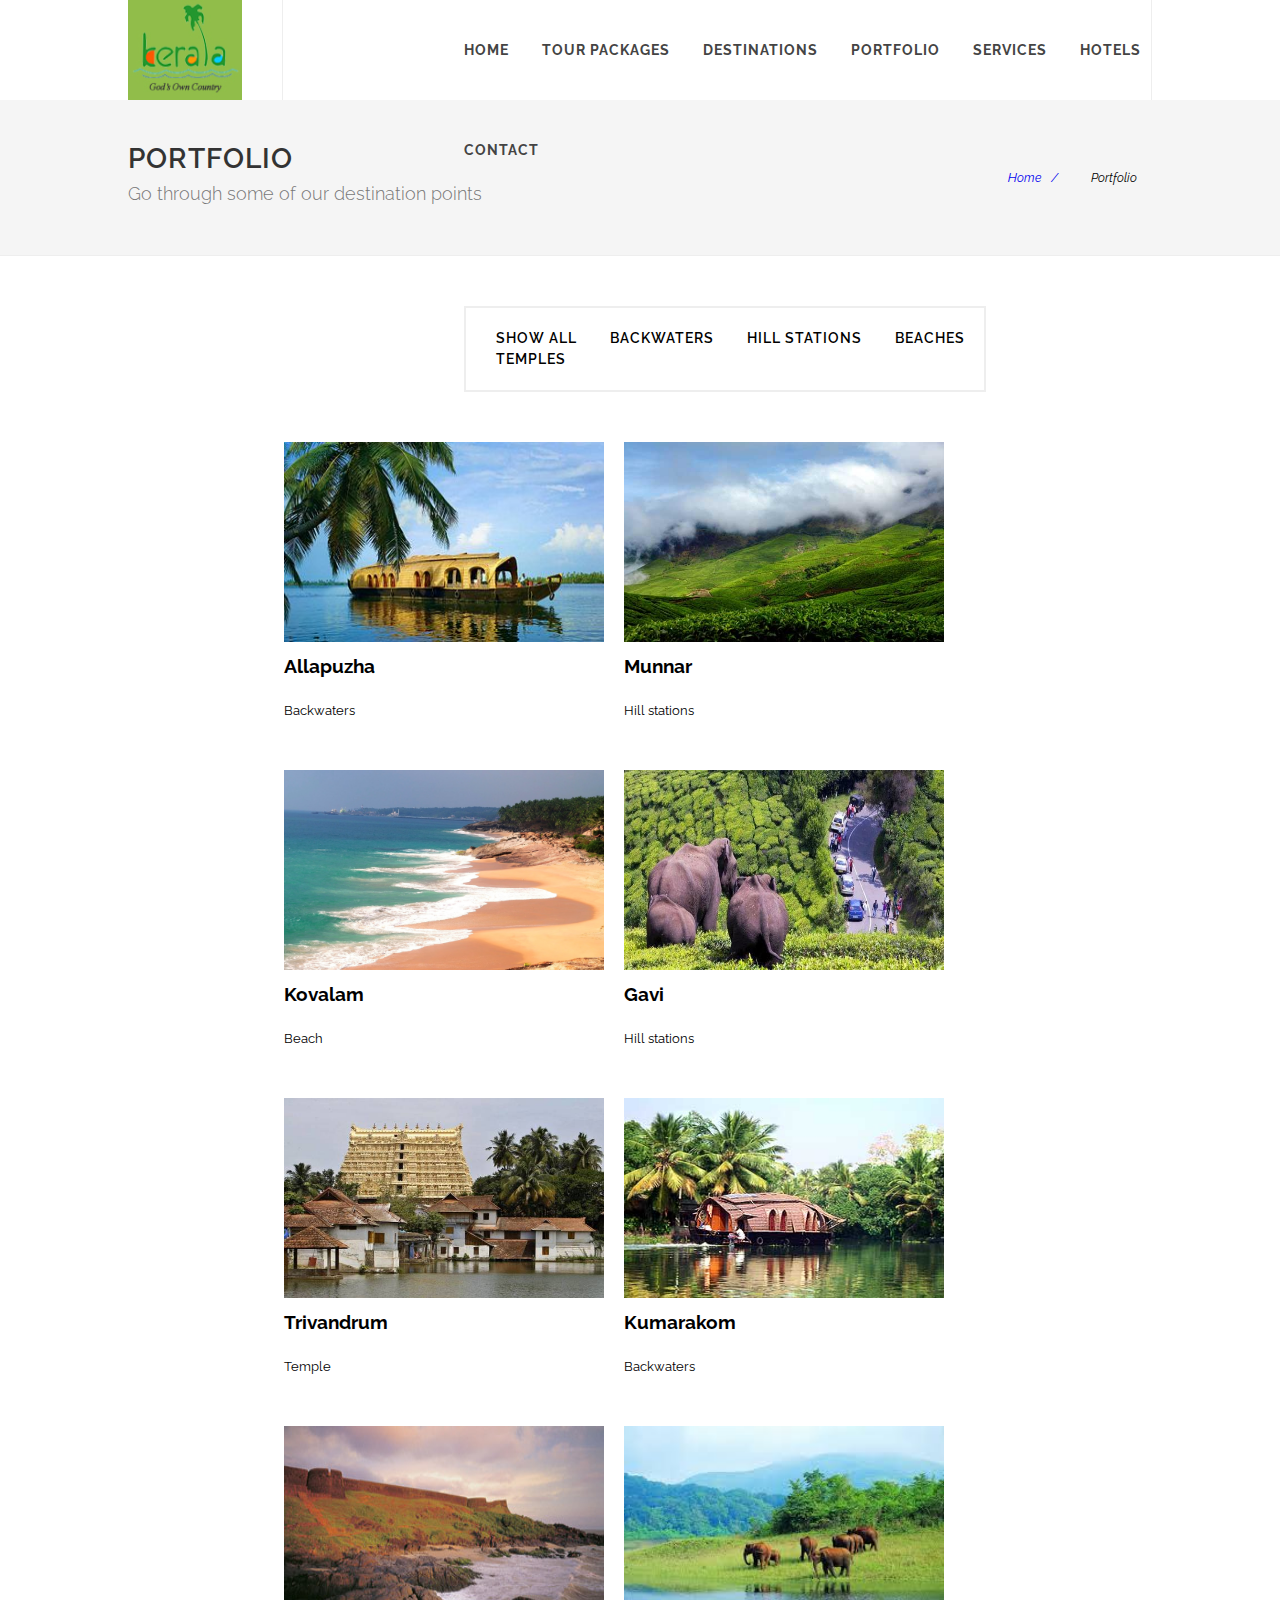
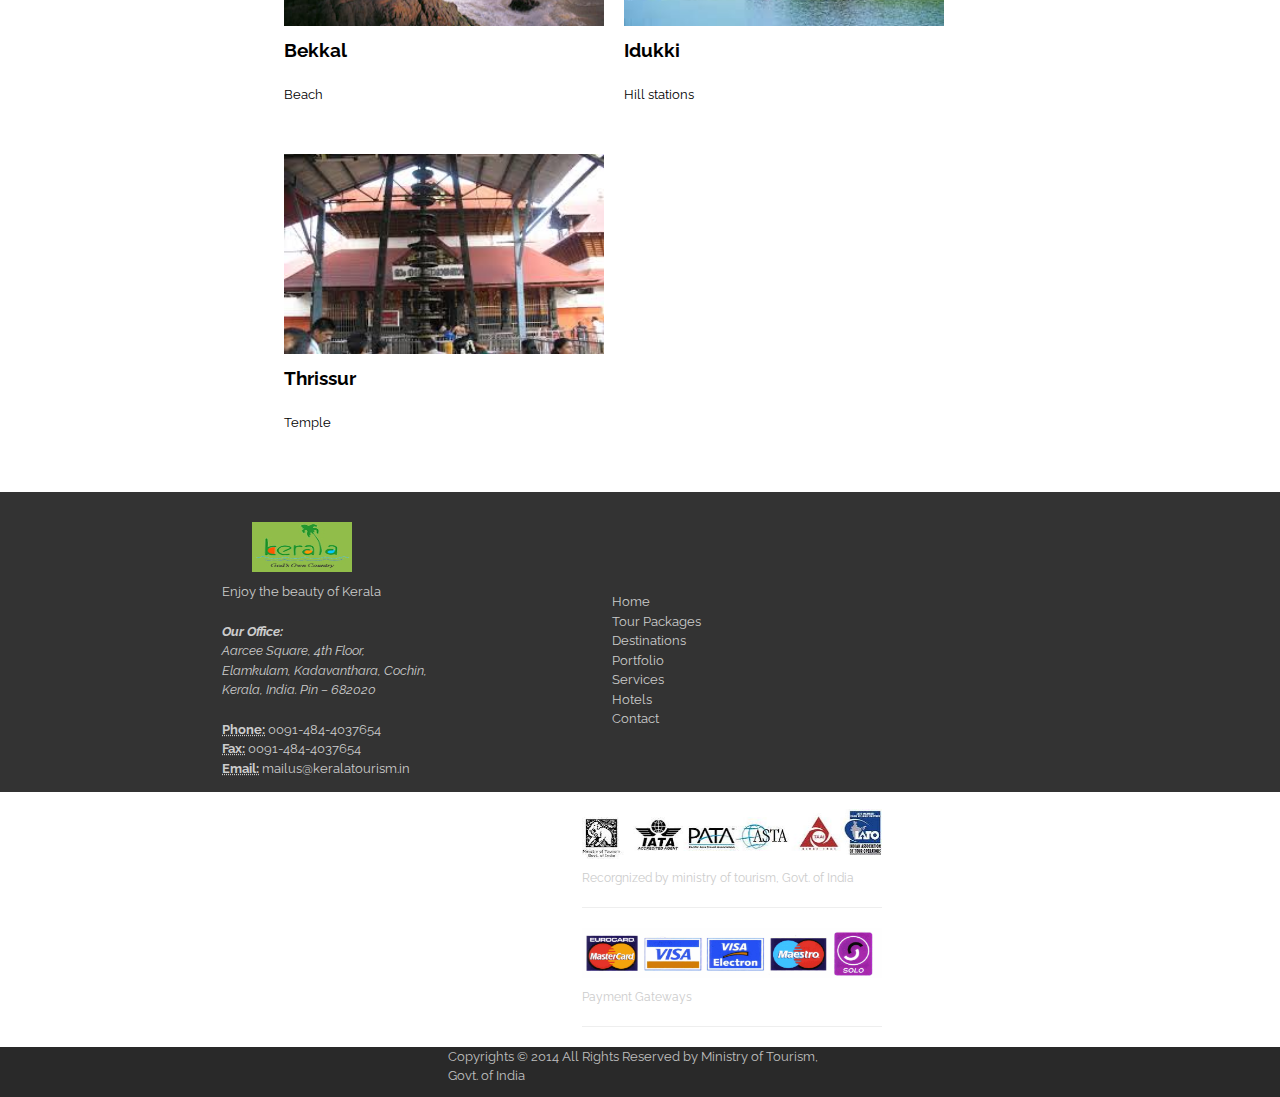
==== portfolio.html @ d1d4bd01 "tourism" ====
<!DOCTYPE html>
<html >
  <head>
    <title>Portfolio</title>
    <meta charset = "utf-8" />
    <link href='https://fonts.googleapis.com/css?family=Raleway' rel='stylesheet' type='text/css'>

    <link rel="stylesheet" href="css/reset.css" />
    <link rel="stylesheet" href="css/960_12_col.css" />
    <link rel="stylesheet" href="css/text.css" />
    <link rel="stylesheet" href="css/style.css" />
  </head>

  <body>

    <div id="header">
      <!-- Logo -->
      <div id="logo">
        <a href="#"><img src="img/images-kerala-logo.jpg" alt="logo" /><!--<h1>Kerala</h1>--></a>
      </div>
      <!-- Logo end -->

      <!-- Menu -->
      <div id="menu">
        <ul>
          <li><a href="#">Home</a></li>
      		<li><a href="#">Tour Packages</a></li>
          <li><a href="#">Destinations</a></li>
          <li><a href="portfolio.html">Portfolio</a></li>
          <li><a href="services.html">Services</a></li>
          <li><a href="#">Hotels</a></li>
          <li><a href="#">Contact</a></li>
      	</ul>
      </div>
      <!-- Menu end -->
    </div>

    <!-- Page Title -->
		<div id="page-title">
			<div class="container">
				<h1>Portfolio</h1>
				<span>Go through some of our destination points</span>
				<ul class="breadcrumb">
					<li><a href="#">Home</a></li>
					<li>Portfolio</li>
				</ul>
			</div>
		</div><!-- #page-title end -->

    <!-- Content -->
    <div id="main-section-portfolio">

      <div id="selector">
        <ul>
          <li><a href="#">Show All</a></li>
          <li><a href="#">Backwaters</a></li>
          <li><a href="#">Hill Stations</a></li>
          <li><a href="#">Beaches</a></li>
          <li><a href="#">Temples</a></li>
        </ul>
      </div>

      <div class="container_12">
        
        <section class="grid_4">
  				<img src="img/backwater.jpg" alt="Backwaters">
  				<h4>Allapuzha</h4>
          <p>Backwaters</p>
  			</section>

        <section class="grid_4">
  				<img src="img/hillstation.jpg" alt="Hill Stations">
  				<h4>Munnar</h4>
          <p>Hill stations</p>
  			</section>

        <section class="grid_4">
  				<img src="img/beach.jpg" alt="Beach">
          <h4>Kovalam</h4>
  				<p>Beach</p>
  			</section>

        <section class="grid_4">
  				<img src="img/hillstation1.jpg" alt="Hill Stations">
  				<h4>Gavi</h4>
          <p>Hill stations</p>
  			</section>

        <section class="grid_4">
  				<img src="img/temple.jpeg" alt="Temple">
          <h4>Trivandrum</h4>
  				<p>Temple</p>
  			</section>

        <section class="grid_4">
  				<img src="img/backwater1.jpg" alt="Backwaters">
  				<h4>Kumarakom</h4>
          <p>Backwaters</p>
  			</section>

        <section class="grid_4">
  				<img src="img/beach1.jpg" alt="Beach">
          <h4>Bekkal</h4>
  				<p>Beach</p>
  			</section>

        <section class="grid_4">
  				<img src="img/hillstation2.jpg" alt="Hill Stations">
  				<h4>Idukki</h4>
          <p>Hill stations</p>
  			</section>

        <section class="grid_4">
  				<img src="img/temple1.jpg" alt="Temple">
          <h4>Thrissur</h4>
  				<p>Temple</p>
  			</section>

      </div>
    </div> <!-- Main section end -->

    <!-- Footer -->
    <footer class="footer">
      <div class="container_12">
        <div class="section grid_4">
  			  <img class="logo" src="img/images-kerala-logo.jpg" alt="logo" />

  				<p>Enjoy the beauty of Kerala</p>
  				<div style="background: url('http://canvashtml-cdn.semicolonweb.com/images/world-map.png') no-repeat center center; background-size: 100%;">
  					<address>
  	  			  <strong>Our  Office:</strong><br>
              Aarcee Square, 4th Floor,<br>
              Elamkulam, Kadavanthara, Cochin,<br>
              Kerala, India. Pin – 682020 <br>
    				</address>
      		  <abbr title="Phone Number"><strong>Phone:</strong></abbr> 0091-484-4037654<br>
      			<abbr title="Fax"><strong>Fax:</strong></abbr> 0091-484-4037654<br>
      			<abbr title="Email Address"><strong>Email:</strong></abbr> mailus@keralatourism.in
      		</div>
  			</div>

        <div class="section grid_4">
  				<ul class="footer_menu">
            <li><a href="#">Home</a></li>
        		<li><a href="#">Tour Packages</a></li>
            <li><a href="#">Destinations</a></li>
            <li><a href="portfolio.html">Portfolio</a></li>
            <li><a href="services.html">Services</a></li>
            <li><a href="#">Hotels</a></li>
            <li><a href="#">Contact</a></li>
  				</ul>
  			</div>

        <div class="section grid_4">
          <div class="row">
            <img src="img/pata.jpg" alt="image" />
            <p>Recorgnized by ministry of tourism, Govt. of India</p>
          </div>
          <div class="row">
            <img src="img/cardlogos.jpg" alt="image" />
            <p>Payment Gateways</p>
          </div>
        </div>
      </div>

      <div id="copyrites">
        <p>Copyrights © 2014 All Rights Reserved by Ministry of Tourism, Govt.
          of India</p>
      </div>
    </footer>  <!-- Footer ends here -->
  </body>
</html>
---- css/960_12_col.css ----
/*
  960 Grid System ~ Core CSS.
  Learn more ~ http://960.gs/

  Licensed under GPL and MIT.
*/

/*
  Forces backgrounds to span full width,
  even if there is horizontal scrolling.
  Increase this if your layout is wider.

  Note: IE6 works fine without this fix.
*/

body {
  min-width: 960px;
}

/* `Container
----------------------------------------------------------------------------------------------------*/

.container_12 {
  margin-left: auto;
  margin-right: auto;
  width: 960px;
}

/* `Grid >> Global
----------------------------------------------------------------------------------------------------*/

.grid_1,
.grid_2,
.grid_3,
.grid_4,
.grid_5,
.grid_6,
.grid_7,
.grid_8,
.grid_9,
.grid_10,
.grid_11,
.grid_12 {
  display: inline;
  float: left;
  margin-left: 10px;
  margin-right: 10px;
}

.push_1, .pull_1,
.push_2, .pull_2,
.push_3, .pull_3,
.push_4, .pull_4,
.push_5, .pull_5,
.push_6, .pull_6,
.push_7, .pull_7,
.push_8, .pull_8,
.push_9, .pull_9,
.push_10, .pull_10,
.push_11, .pull_11 {
  position: relative;
}

/* `Grid >> Children (Alpha ~ First, Omega ~ Last)
----------------------------------------------------------------------------------------------------*/

.alpha {
  margin-left: 0;
}

.omega {
  margin-right: 0;
}

/* `Grid >> 12 Columns
----------------------------------------------------------------------------------------------------*/

.container_12 .grid_1 {
  width: 60px;
}

.container_12 .grid_2 {
  width: 140px;
}

.container_12 .grid_3 {
  width: 220px;
}

.container_12 .grid_4 {
  width: 300px;
}

.container_12 .grid_5 {
  width: 380px;
}

.container_12 .grid_6 {
  width: 460px;
}

.container_12 .grid_7 {
  width: 540px;
}

.container_12 .grid_8 {
  width: 620px;
}

.container_12 .grid_9 {
  width: 700px;
}

.container_12 .grid_10 {
  width: 780px;
}

.container_12 .grid_11 {
  width: 860px;
}

.container_12 .grid_12 {
  width: 940px;
}

/* `Prefix Extra Space >> 12 Columns
----------------------------------------------------------------------------------------------------*/

.container_12 .prefix_1 {
  padding-left: 80px;
}

.container_12 .prefix_2 {
  padding-left: 160px;
}

.container_12 .prefix_3 {
  padding-left: 240px;
}

.container_12 .prefix_4 {
  padding-left: 320px;
}

.container_12 .prefix_5 {
  padding-left: 400px;
}

.container_12 .prefix_6 {
  padding-left: 480px;
}

.container_12 .prefix_7 {
  padding-left: 560px;
}

.container_12 .prefix_8 {
  padding-left: 640px;
}

.container_12 .prefix_9 {
  padding-left: 720px;
}

.container_12 .prefix_10 {
  padding-left: 800px;
}

.container_12 .prefix_11 {
  padding-left: 880px;
}

/* `Suffix Extra Space >> 12 Columns
----------------------------------------------------------------------------------------------------*/

.container_12 .suffix_1 {
  padding-right: 80px;
}

.container_12 .suffix_2 {
  padding-right: 160px;
}

.container_12 .suffix_3 {
  padding-right: 240px;
}

.container_12 .suffix_4 {
  padding-right: 320px;
}

.container_12 .suffix_5 {
  padding-right: 400px;
}

.container_12 .suffix_6 {
  padding-right: 480px;
}

.container_12 .suffix_7 {
  padding-right: 560px;
}

.container_12 .suffix_8 {
  padding-right: 640px;
}

.container_12 .suffix_9 {
  padding-right: 720px;
}

.container_12 .suffix_10 {
  padding-right: 800px;
}

.container_12 .suffix_11 {
  padding-right: 880px;
}

/* `Push Space >> 12 Columns
----------------------------------------------------------------------------------------------------*/

.container_12 .push_1 {
  left: 80px;
}

.container_12 .push_2 {
  left: 160px;
}

.container_12 .push_3 {
  left: 240px;
}

.container_12 .push_4 {
  left: 320px;
}

.container_12 .push_5 {
  left: 400px;
}

.container_12 .push_6 {
  left: 480px;
}

.container_12 .push_7 {
  left: 560px;
}

.container_12 .push_8 {
  left: 640px;
}

.container_12 .push_9 {
  left: 720px;
}

.container_12 .push_10 {
  left: 800px;
}

.container_12 .push_11 {
  left: 880px;
}

/* `Pull Space >> 12 Columns
----------------------------------------------------------------------------------------------------*/

.container_12 .pull_1 {
  left: -80px;
}

.container_12 .pull_2 {
  left: -160px;
}

.container_12 .pull_3 {
  left: -240px;
}

.container_12 .pull_4 {
  left: -320px;
}

.container_12 .pull_5 {
  left: -400px;
}

.container_12 .pull_6 {
  left: -480px;
}

.container_12 .pull_7 {
  left: -560px;
}

.container_12 .pull_8 {
  left: -640px;
}

.container_12 .pull_9 {
  left: -720px;
}

.container_12 .pull_10 {
  left: -800px;
}

.container_12 .pull_11 {
  left: -880px;
}

/* `Clear Floated Elements
----------------------------------------------------------------------------------------------------*/

/* http://sonspring.com/journal/clearing-floats */

.clear {
  clear: both;
  display: block;
  overflow: hidden;
  visibility: hidden;
  width: 0;
  height: 0;
}

/* http://www.yuiblog.com/blog/2010/09/27/clearfix-reloaded-overflowhidden-demystified */

.clearfix:before,
.clearfix:after,
.container_12:before,
.container_12:after {
  content: '.';
  display: block;
  overflow: hidden;
  visibility: hidden;
  font-size: 0;
  line-height: 0;
  width: 0;
  height: 0;
}

.clearfix:after,
.container_12:after {
  clear: both;
}

/*
  The following zoom:1 rule is specifically for IE6 + IE7.
  Move to separate stylesheet if invalid CSS is a problem.
*/

.clearfix,
.container_12 {
  zoom: 1;
}
---- css/text.css ----
/*
  960 Grid System ~ Text CSS.
  Learn more ~ http://960.gs/

  Licensed under GPL and MIT.
*/

/* `Basic HTML
----------------------------------------------------------------------------------------------------*/

body {
  font: 13px/1.5 "Helvetica Neue", Arial, "Liberation Sans", FreeSans, sans-serif;
}

pre,
code {
  font-family: "DejaVu Sans Mono", Menlo, Consolas, monospace;
}

hr {
  border: 0 solid #ccc;
  border-top-width: 1px;
  clear: both;
  height: 0;
}

/* `Headings
----------------------------------------------------------------------------------------------------*/

h1 {
  font-size: 25px;
}

h2 {
  font-size: 23px;
}

h3 {
  font-size: 21px;
}

h4 {
  font-size: 19px;
}

h5 {
  font-size: 17px;
}

h6 {
  font-size: 15px;
}

/* `Spacing
----------------------------------------------------------------------------------------------------*/

ol {
  list-style: decimal;
}

ul {
  list-style: disc;
}

li {
  margin-left: 30px;
}

p,
dl,
hr,
h1,
h2,
h3,
h4,
h5,
h6,
ol,
ul,
pre,
table,
address,
fieldset,
figure {
  margin-bottom: 20px;
}
---- css/style.css ----
body {
  width: 100%;
  margin: auto;
  font-family: 'Raleway', sans-serif;
}

#header {
  width: 80%;
  margin: auto;
}

#logo {
  float: left;
  width: 15%;
}

#logo a, #menu a, .breadcrumb a, footer a, #selector a {
  text-decoration: none;
}

#menu a:hover, #selector a:hover {
  color: green;
  font-size: 15px;
}

.breadcrumb {
  font-style: italic;
}

.breadcrumb a:after{
  content: "/";
  padding-left: 10px;
}

.breadcrumb li:last-child::after {
  content: none;
}

#logo h1 {
  color: #000;
  font-size: 36px;
}

#logo h1, #menu a{
  line-height: 100px;
}

#header, #logo, #menu, #logo img, #selector a {
  height: 100px;
}

#logo, #menu {
  border-right: 1px solid #EEE;
}

#menu {
  width: 70%;
  margin: auto;
  float: right;
}

#menu li, .breadcrumb li, #selector li {
  display: inline;
}

#menu a, #selector a {
  font-size: 14px;
  text-transform: uppercase;
  color: #444;
  font-weight: 700;
  letter-spacing: 1px;
}

#page-title {
  padding: 30px 0;
  background-color: #F5F5F5;
  border-bottom: 1px solid #EEE;
  width: 100%;
}

#page-title h1 {
  padding: 0;
  margin: 0;
  line-height: 1;
  font-weight: 600;
  letter-spacing: 1px;
  color: #333;
  font-size: 28px;
  text-transform: uppercase;
}

.container {
  font-size: 14px;
  height: 65px;
  line-height: 21px;
  margin: 0 auto;
  padding: 15px 0;
  position: relative;
  width: 80%;
}

#page-title span {
  display: block;
  margin-top: 10px;
  font-weight: 300;
  color: #777;
  font-size: 18px;
}

#page-title .breadcrumb {
  position: absolute;
  top: 50%;
  left: auto;
  right: 15px;
  margin: -10px 0 0;
  background-color: transparent;
  padding: 0;
  font-size: 12px;
}

#main-section-service .container_12 {
  margin-left: 280px;
}

.container_12 {
  width: 80%;
  margin: 70px 200px;
}

.grid_4 img {
  width: 320px;
  height: 200px;
  margin: 10px 0;
}

.grid_4 .subtitle {
  display: block;
    margin-top: 5px;
    color: #444;
    font-weight: 100;

}

section {
  padding: 10px;
}

.big-image, #booking {
  position: relative;
  margin: auto;

  display: block;
}

.big-image {
  padding: 15px 0;
  background-color: #F9F9F9;
}

img.aligncenter {
  margin: auto;
  display: block;
  clear: both;
  width: 70%;
  height: 50%;
}

#booking {
  padding: 10px 0;
}

.heading {
  text-align: center;
  margin-bottom: 10px;
}

.big-image .grid_4 {
  width: 250px;
  margin-left: 70px;
}

.service_1 img {
  width: 250px;
}

.service_1 p{
  margin-top: 20px;
  margin-left: 50px;
}

.service_1_1 h3 {
  width: 50%;
  margin: auto;
}

#booking .title {
  margin-bottom: 20px;
}

.grid_4 i {
  float: left;
  font-size: 36px;
}

.sub_grid {
  float: right;
  width: 200px;
  margin: 0 0;
}

.sub_grid h3 {
  font-size: 18px;
}

.sub_grid p {
  font-size: 14px;
}

.service_1_1 {
  margin-left: 60px;
}

.contact_for_help {
  height: 70px;
  padding-top: 20px;
  background: rgb(26, 188, 156);
}

.contact_for_help p {
  color: #fff;
  font-size: 36px;
  width: 50%;
  margin: auto;
}

footer {
  background-color: #333;
  color: #CCC;
  height: 300px;
}

footer ul {
  list-style-type: none;
}

footer .container_12 {
  width: 70%;
  margin: auto;
}

footer a {
  color: #CCC;
}

footer .grid_4 {
  padding: 20px;
  margin-bottom: 0px;
}

footer .col-1 {
  float: left;
}

footer .col-2 {
  float: right;
  margin-left: 10px;
}

footer .row {
  margin-top: 10px;
  border-bottom: 1px solid #EEE;
  font-size: 12px;
}

footer .row img {
  width: 300px;
  height: 50px;
}

footer .logo {
  margin-left: 30px;
  width: 100px;
  height: 50px;
}

.footer_menu {
  margin-top: 80px;
}

#copyrites {
  height: 50px;
  background-color: rgb(41, 41, 41);
  color: rgb(192, 192, 192);
}

#copyrites p {
  width: 30%;
  margin: auto;
}

#selector {
  width: 45%;
  padding-top: 20px;
  margin-left: 400px;
  margin-top: 50px;
  border: 2px solid #EEE;
}

#selector a{
  color: #000;
  font-size: 14px;
  text-transform: uppercase;
  font-weight: 600;
}

#main-section-portfolio .container_12 {
  margin: 30px 200px;
}

#main-section-portfolio {
  width: 90%;
  margin: auto;
}
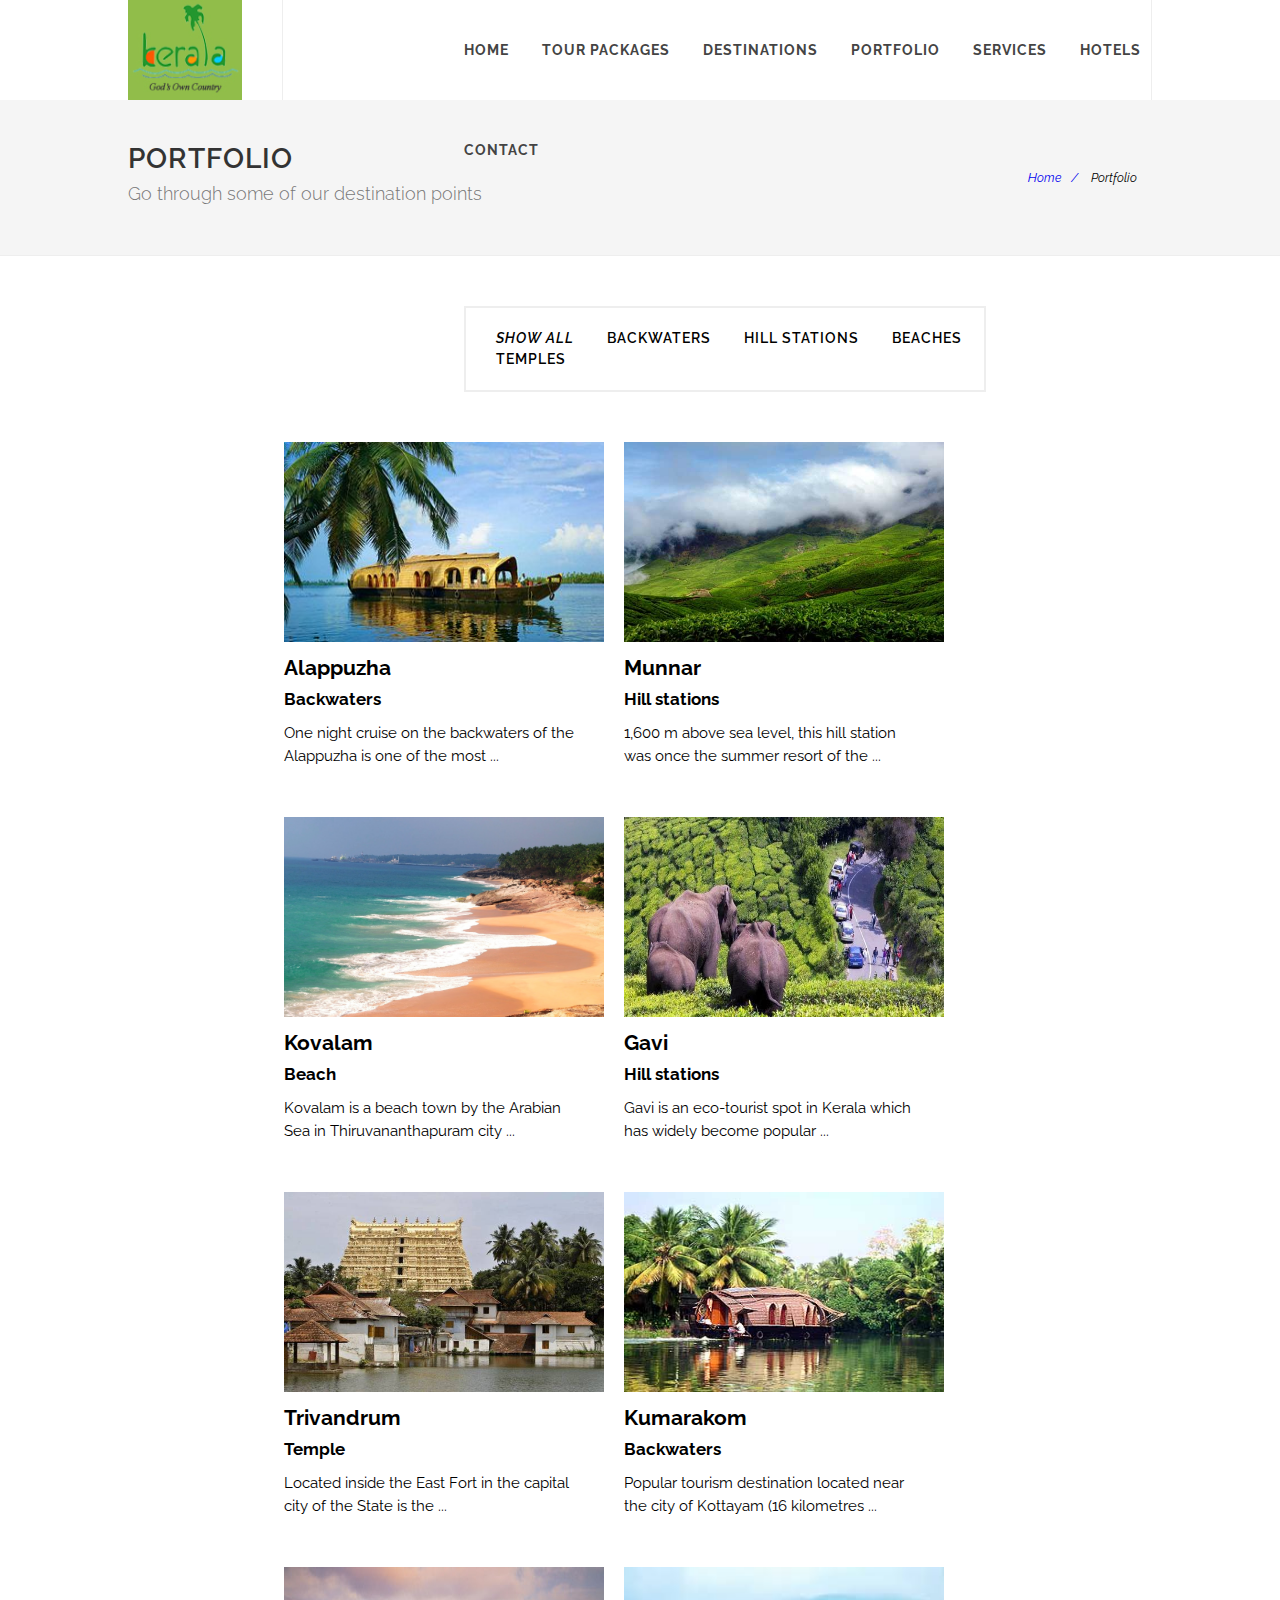
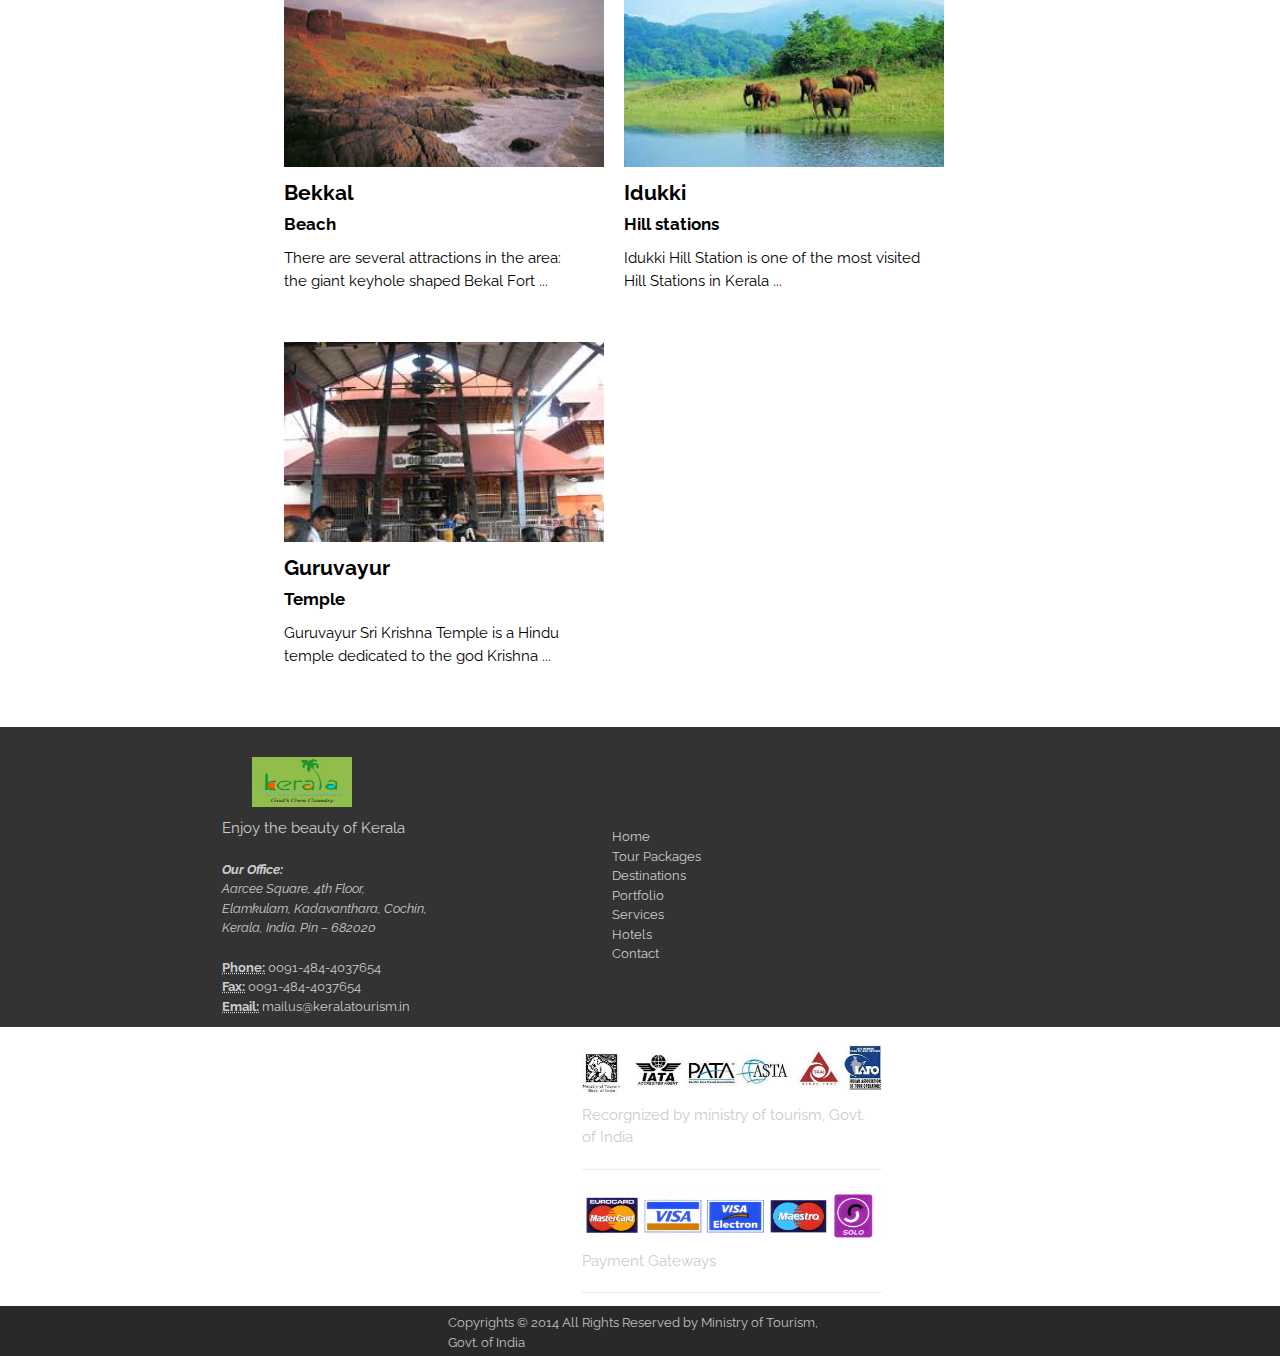
==== commit e361175a: "issues fixed" ====
--- a/portfolio.html
+++ b/portfolio.html
@@ -42,7 +42,7 @@
 				<span>Go through some of our destination points</span>
 				<ul class="breadcrumb">
 					<li><a href="#">Home</a></li>
-					<li>Portfolio</li>
+					<li class="breadcrumb-end">Portfolio</li>
 				</ul>
 			</div>
 		</div><!-- #page-title end -->
@@ -52,7 +52,7 @@
 
       <div id="selector">
         <ul>
-          <li><a href="#">Show All</a></li>
+          <li class="default"><a href="#">Show All</a></li>
           <li><a href="#">Backwaters</a></li>
           <li><a href="#">Hill Stations</a></li>
           <li><a href="#">Beaches</a></li>
@@ -61,59 +61,112 @@
       </div>
 
       <div class="container_12">
-        
+
         <section class="grid_4">
   				<img src="img/backwater.jpg" alt="Backwaters">
-  				<h4>Allapuzha</h4>
-          <p>Backwaters</p>
+  				<h3>Alappuzha</h3>
+          <h5>Backwaters</h5>
+          <p>
+            <a href="#" class="read-more">
+              One night cruise on the backwaters of the Alappuzha is one of
+              the most ...
+            </a>
+          </p>
   			</section>
 
         <section class="grid_4">
   				<img src="img/hillstation.jpg" alt="Hill Stations">
-  				<h4>Munnar</h4>
-          <p>Hill stations</p>
+  				<h3>Munnar</h3>
+          <h5>Hill stations</h5>
+          <p>
+            <a href="#" class="read-more">
+              1,600 m above sea level, this hill station was once the summer
+              resort of the  ...
+            </a>
+          </p>
   			</section>
 
         <section class="grid_4">
   				<img src="img/beach.jpg" alt="Beach">
-          <h4>Kovalam</h4>
-  				<p>Beach</p>
+          <h3>Kovalam</h3>
+  				<h5>Beach</h5>
+          <p>
+            <a href="#" class="read-more">
+              Kovalam is a beach town by the Arabian Sea in Thiruvananthapuram
+              city ...
+            </a>
+          </p>
   			</section>
 
         <section class="grid_4">
   				<img src="img/hillstation1.jpg" alt="Hill Stations">
-  				<h4>Gavi</h4>
-          <p>Hill stations</p>
+  				<h3>Gavi</h3>
+          <h5>Hill stations</h5>
+          <p>
+            <a href="#" class="read-more">
+              Gavi is an eco-tourist spot in Kerala which has widely become
+              popular ...
+            </a>
+          </p>
   			</section>
 
         <section class="grid_4">
   				<img src="img/temple.jpeg" alt="Temple">
-          <h4>Trivandrum</h4>
-  				<p>Temple</p>
+          <h3>Trivandrum</h3>
+  				<h5>Temple</h5>
+          <p>
+            <a href="#" class="read-more">
+              Located inside the East Fort in the capital city of the State is the  ...
+            </a>
+          </p>
   			</section>
 
         <section class="grid_4">
   				<img src="img/backwater1.jpg" alt="Backwaters">
-  				<h4>Kumarakom</h4>
-          <p>Backwaters</p>
+  				<h3>Kumarakom</h3>
+          <h5>Backwaters</h5>
+          <p>
+            <a href="#" class="read-more">
+              Popular tourism destination located near the city of Kottayam
+              (16 kilometres ...
+            </a>
+          </p>
   			</section>
 
         <section class="grid_4">
   				<img src="img/beach1.jpg" alt="Beach">
-          <h4>Bekkal</h4>
-  				<p>Beach</p>
+          <h3>Bekkal</h3>
+  				<h5>Beach</h5>
+          <p>
+            <a href="#" class="read-more">
+              There are several attractions in the area: the giant keyhole
+              shaped Bekal Fort ...
+            </a>
+          </p>
   			</section>
 
         <section class="grid_4">
   				<img src="img/hillstation2.jpg" alt="Hill Stations">
-  				<h4>Idukki</h4>
-          <p>Hill stations</p>
+  				<h3>Idukki</h3>
+          <h5>Hill stations</h5>
+          <p>
+            <a href="#" class="read-more">
+              Idukki Hill Station is one of the most visited Hill Stations in
+              Kerala ...
+            </a>
+          </p>
   			</section>
 
         <section class="grid_4">
   				<img src="img/temple1.jpg" alt="Temple">
-          <h4>Thrissur</h4>
-  				<p>Temple</p>
+          <h3>Guruvayur</h3>
+  				<h5>Temple</h5>
+          <p>
+            <a href="#" class="read-more">
+              Guruvayur Sri Krishna Temple is a Hindu temple dedicated to
+              the god Krishna ...
+            </a>
+          </p>
   			</section>
 
       </div>
--- a/css/style.css
+++ b/css/style.css
@@ -1,8 +1,16 @@
+/*css for the tourism website*/
+
 body {
   width: 100%;
   margin: auto;
   font-family: 'Raleway', sans-serif;
 }
+
+p {
+  font-size: 15px;
+}
+
+/*service page starts here*/
 
 #header {
   width: 80%;
@@ -14,7 +22,7 @@
   width: 15%;
 }
 
-#logo a, #menu a, .breadcrumb a, footer a, #selector a {
+#logo a, #menu a, .breadcrumb a, footer a, #selector a, .big-image a {
   text-decoration: none;
 }
 
@@ -70,6 +78,10 @@
   font-weight: 700;
   letter-spacing: 1px;
 }
+
+/*menu ends here*/
+
+/*body properties*/
 
 #page-title {
   padding: 30px 0;
@@ -89,6 +101,10 @@
   text-transform: uppercase;
 }
 
+#page-title .breadcrumb-end {
+  margin-left: 10px;
+}
+
 .container {
   font-size: 14px;
   height: 65px;
@@ -120,6 +136,8 @@
 
 #main-section-service .container_12 {
   margin-left: 280px;
+  margin-top: 10px;
+  margin-bottom: 10px;
 }
 
 .container_12 {
@@ -148,7 +166,6 @@
 .big-image, #booking {
   position: relative;
   margin: auto;
-
   display: block;
 }
 
@@ -157,16 +174,24 @@
   background-color: #F9F9F9;
 }
 
-img.aligncenter {
+.aligncenter {
   margin: auto;
   display: block;
   clear: both;
-  width: 70%;
-  height: 50%;
+  width: 900px;
+  height: 450px;
+  background: url(../img/banner-001.jpg) no-repeat;
+  background-position: center;
+}
+
+.aligncenter p {
+  color: #fff;
+  padding: 10px;
+  font-size: 40px;
 }
 
 #booking {
-  padding: 10px 0;
+  padding: 20px 30px;
 }
 
 .heading {
@@ -189,7 +214,7 @@
 }
 
 .service_1_1 h3 {
-  width: 50%;
+  width: 37%;
   margin: auto;
 }
 
@@ -203,13 +228,15 @@
 }
 
 .sub_grid {
-  float: right;
+  float: left;
   width: 200px;
-  margin: 0 0;
+  margin: 0 30px;
 }
 
 .sub_grid h3 {
   font-size: 18px;
+  height: 30px;
+  width: 300px;
 }
 
 .sub_grid p {
@@ -233,6 +260,8 @@
   margin: auto;
 }
 
+/*Common properties for footer*/
+
 footer {
   background-color: #333;
   color: #CCC;
@@ -246,6 +275,7 @@
 footer .container_12 {
   width: 70%;
   margin: auto;
+  margin-bottom: -7px;
 }
 
 footer a {
@@ -296,7 +326,12 @@
 #copyrites p {
   width: 30%;
   margin: auto;
-}
+  font-size: 100%;
+}
+
+/*Service page ends here including common properties*/
+
+/*Portfolio page */
 
 #selector {
   width: 45%;
@@ -321,3 +356,34 @@
   width: 90%;
   margin: auto;
 }
+
+#main-section-portfolio .grid_4 h3, #main-section-portfolio .grid_4 h5 {
+  height: 15px;
+}
+
+.read-more {
+  text-decoration: none;
+  color: #000;
+}
+
+#main-section-portfolio a:hover {
+  color: blue;
+  font-size: 15.2px;
+}
+
+.default {
+  font-style: italic;
+  font-weight: 700;
+}
+
+/*Index page css*/
+
+#indexpage {
+  margin: 350px 400px;
+}
+
+#indexpage a {
+  text-decoration: none;
+  font-size: 25px;
+  color: #2EFE2E;
+}
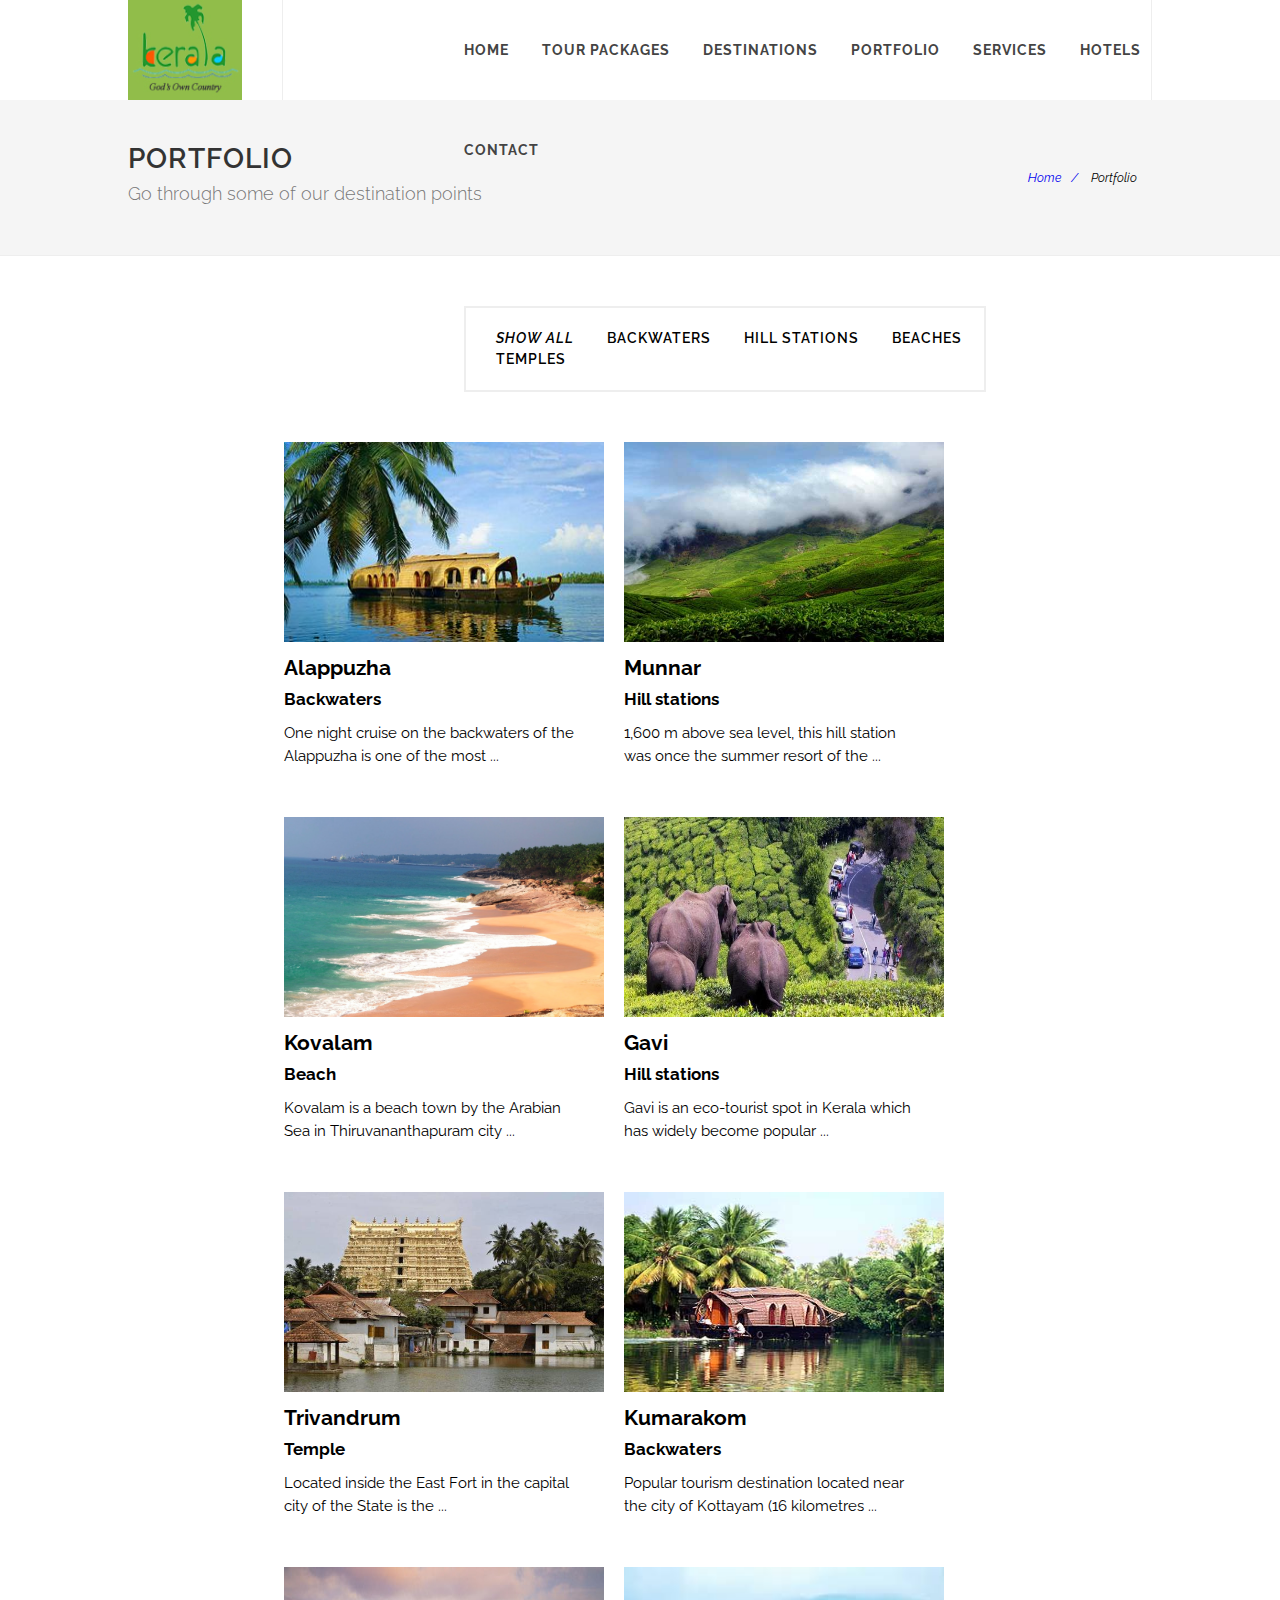
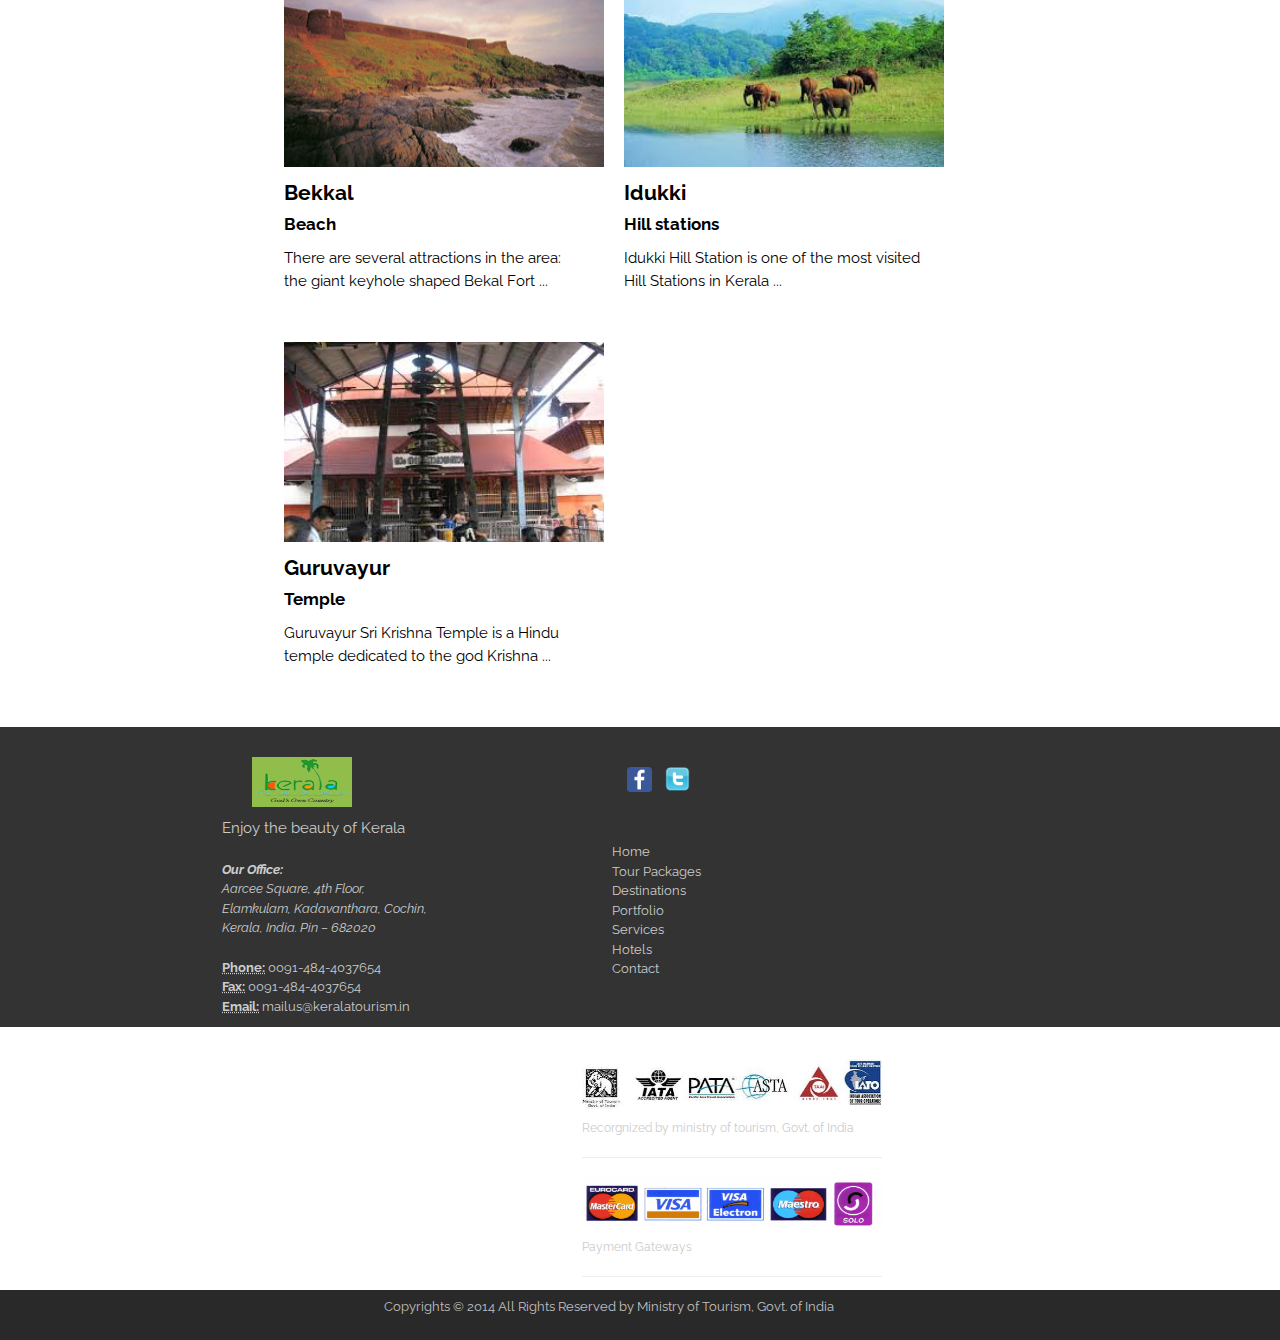
==== commit 7722bba7: "added social share icons" ====
--- a/portfolio.html
+++ b/portfolio.html
@@ -193,6 +193,12 @@
   			</div>
 
         <div class="section grid_4">
+
+          <div class="social_share">
+            <a href="http://www.facebook.com" target="_blank"><img src="img/facebook-icon.png" alt="facebook" /></a>
+            <a href="http://www.twitter.com" target="_blank"><img src="img/twitter-icon.png" alt="twitter" /></a>
+          </div>
+
   				<ul class="footer_menu">
             <li><a href="#">Home</a></li>
         		<li><a href="#">Tour Packages</a></li>
--- a/css/style.css
+++ b/css/style.css
@@ -186,12 +186,19 @@
 
 .aligncenter p {
   color: #fff;
-  padding: 10px;
-  font-size: 40px;
+  padding: 150px 30px;
+  font-size: 22px;
+  font-weight: 500;
+  text-shadow: 5px 5px 5px #04B404;
 }
 
 #booking {
   padding: 20px 30px;
+}
+
+#booking i {
+  margin-top: -10px;
+  font-size: 30px;
 }
 
 .heading {
@@ -204,7 +211,7 @@
   margin-left: 70px;
 }
 
-.service_1 img {
+.service_1 img, .service_2 img {
   width: 250px;
 }
 
@@ -213,9 +220,27 @@
   margin-left: 50px;
 }
 
+.service_1_1 .grid_4 {
+  margin-left: -50px;
+}
+
 .service_1_1 h3 {
-  width: 37%;
-  margin: auto;
+  width: 85%;
+  margin: auto;
+}
+
+.service_2_1 {
+  margin-top: 30px;
+}
+
+.service_2_1 .grid_4 {
+  margin-left: 50px;
+}
+
+.service_2_1 h3 {
+  width: 100%;
+  margin: auto;
+  margin-bottom: 10px;
 }
 
 #booking .title {
@@ -313,8 +338,24 @@
   height: 50px;
 }
 
+footer .row p {
+  font-size: 12px;
+}
+
 .footer_menu {
-  margin-top: 80px;
+  margin-top: 40px;
+}
+
+.social_share {
+  width: 70%;
+  margin: auto;
+  margin-top: 10px;
+}
+
+.social_share img {
+  width: 25px;
+  height: 25px;
+  margin-right: 10px;
 }
 
 #copyrites {
@@ -324,7 +365,7 @@
 }
 
 #copyrites p {
-  width: 30%;
+  width: 40%;
   margin: auto;
   font-size: 100%;
 }
